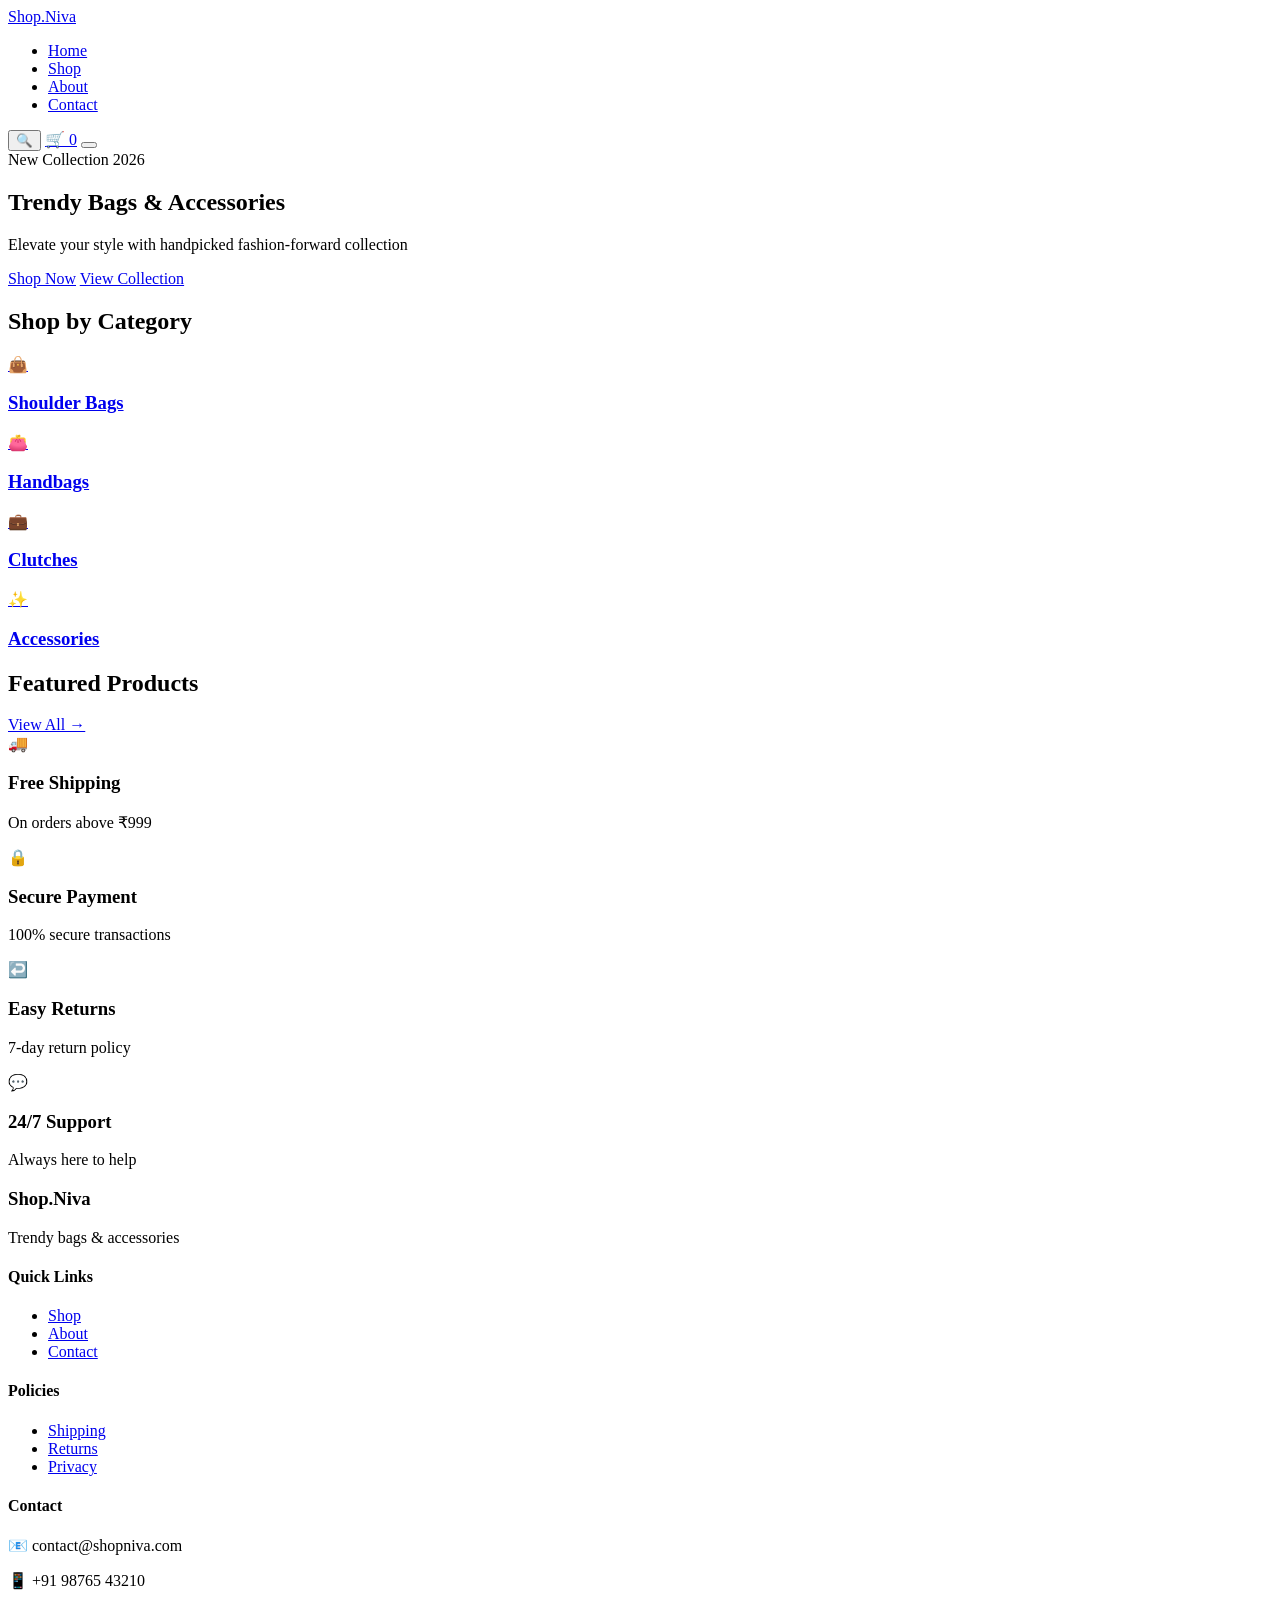
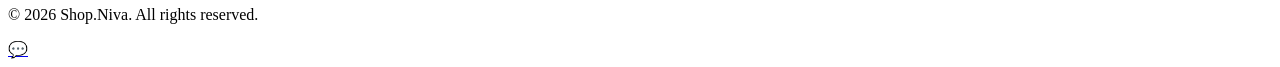
==== index.html @ 887675e9 "Add files via upload" ====
<!DOCTYPE html>
<html lang="en">
<head>
    <meta charset="UTF-8">
    <meta name="viewport" content="width=device-width, initial-scale=1.0">
    <title>Shop.Niva - Trendy Bags & Accessories</title>
    <link rel="stylesheet" href="css/style.css">
</head>
<body>
    <!-- Navigation -->
    <nav class="nav" id="navbar">
        <div class="container">
            <div class="nav-wrapper">
                <div class="nav-logo"><a href="index.html">Shop.Niva</a></div>
                <ul class="nav-menu" id="navMenu">
                    <li><a href="index.html" class="active">Home</a></li>
                    <li><a href="shop.html">Shop</a></li>
                    <li><a href="about.html">About</a></li>
                    <li><a href="contact.html">Contact</a></li>
                </ul>
                <div class="nav-actions">
                    <button class="nav-icon" id="searchBtn">🔍</button>
                    <a href="cart.html" class="nav-icon">🛒 <span class="cart-count" id="cartCount">0</span></a>
                    <button class="nav-toggle" id="navToggle">
                        <span></span><span></span><span></span>
                    </button>
                </div>
            </div>
        </div>
    </nav>

    <!-- Hero -->
    <section class="hero">
        <div class="container">
            <div class="hero-content">
                <div class="hero-text">
                    <span class="badge">New Collection 2026</span>
                    <h1>Trendy Bags & Accessories</h1>
                    <p>Elevate your style with handpicked fashion-forward collection</p>
                    <div class="hero-buttons">
                        <a href="shop.html" class="btn btn-primary">Shop Now</a>
                        <a href="#featured" class="btn btn-outline">View Collection</a>
                    </div>
                </div>
                <div class="hero-image"></div>
            </div>
        </div>
    </section>

    <!-- Categories -->
    <section class="section">
        <div class="container">
            <h2 class="section-title">Shop by Category</h2>
            <div class="categories-grid">
                <a href="shop.html?category=shoulder-bags" class="category-card">
                    <div class="category-icon">👜</div>
                    <h3>Shoulder Bags</h3>
                </a>
                <a href="shop.html?category=handbags" class="category-card">
                    <div class="category-icon">👛</div>
                    <h3>Handbags</h3>
                </a>
                <a href="shop.html?category=clutches" class="category-card">
                    <div class="category-icon">💼</div>
                    <h3>Clutches</h3>
                </a>
                <a href="shop.html?category=accessories" class="category-card">
                    <div class="category-icon">✨</div>
                    <h3>Accessories</h3>
                </a>
            </div>
        </div>
    </section>

    <!-- Featured Products -->
    <section class="section" id="featured">
        <div class="container">
            <div class="section-header">
                <h2 class="section-title">Featured Products</h2>
                <a href="shop.html" class="view-all">View All →</a>
            </div>
            <div class="products-grid" id="featuredProducts"></div>
        </div>
    </section>

    <!-- Features -->
    <section class="section features-section">
        <div class="container">
            <div class="features-grid">
                <div class="feature-card">
                    <div class="feature-icon">🚚</div>
                    <h3>Free Shipping</h3>
                    <p>On orders above ₹999</p>
                </div>
                <div class="feature-card">
                    <div class="feature-icon">🔒</div>
                    <h3>Secure Payment</h3>
                    <p>100% secure transactions</p>
                </div>
                <div class="feature-card">
                    <div class="feature-icon">↩️</div>
                    <h3>Easy Returns</h3>
                    <p>7-day return policy</p>
                </div>
                <div class="feature-card">
                    <div class="feature-icon">💬</div>
                    <h3>24/7 Support</h3>
                    <p>Always here to help</p>
                </div>
            </div>
        </div>
    </section>

    <!-- Footer -->
    <footer class="footer">
        <div class="container">
            <div class="footer-grid">
                <div class="footer-col">
                    <h3>Shop.Niva</h3>
                    <p>Trendy bags & accessories</p>
                </div>
                <div class="footer-col">
                    <h4>Quick Links</h4>
                    <ul>
                        <li><a href="shop.html">Shop</a></li>
                        <li><a href="about.html">About</a></li>
                        <li><a href="contact.html">Contact</a></li>
                    </ul>
                </div>
                <div class="footer-col">
                    <h4>Policies</h4>
                    <ul>
                        <li><a href="#">Shipping</a></li>
                        <li><a href="#">Returns</a></li>
                        <li><a href="#">Privacy</a></li>
                    </ul>
                </div>
                <div class="footer-col">
                    <h4>Contact</h4>
                    <p>📧 contact@shopniva.com</p>
                    <p>📱 +91 98765 43210</p>
                </div>
            </div>
            <div class="footer-bottom">
                <p>&copy; 2026 Shop.Niva. All rights reserved.</p>
            </div>
        </div>
    </footer>

    <!-- WhatsApp Float -->
    <a href="https://wa.me/919876543210" class="whatsapp-float" target="_blank">💬</a>

    <script src="js/main.js"></script>
</body>
</html>
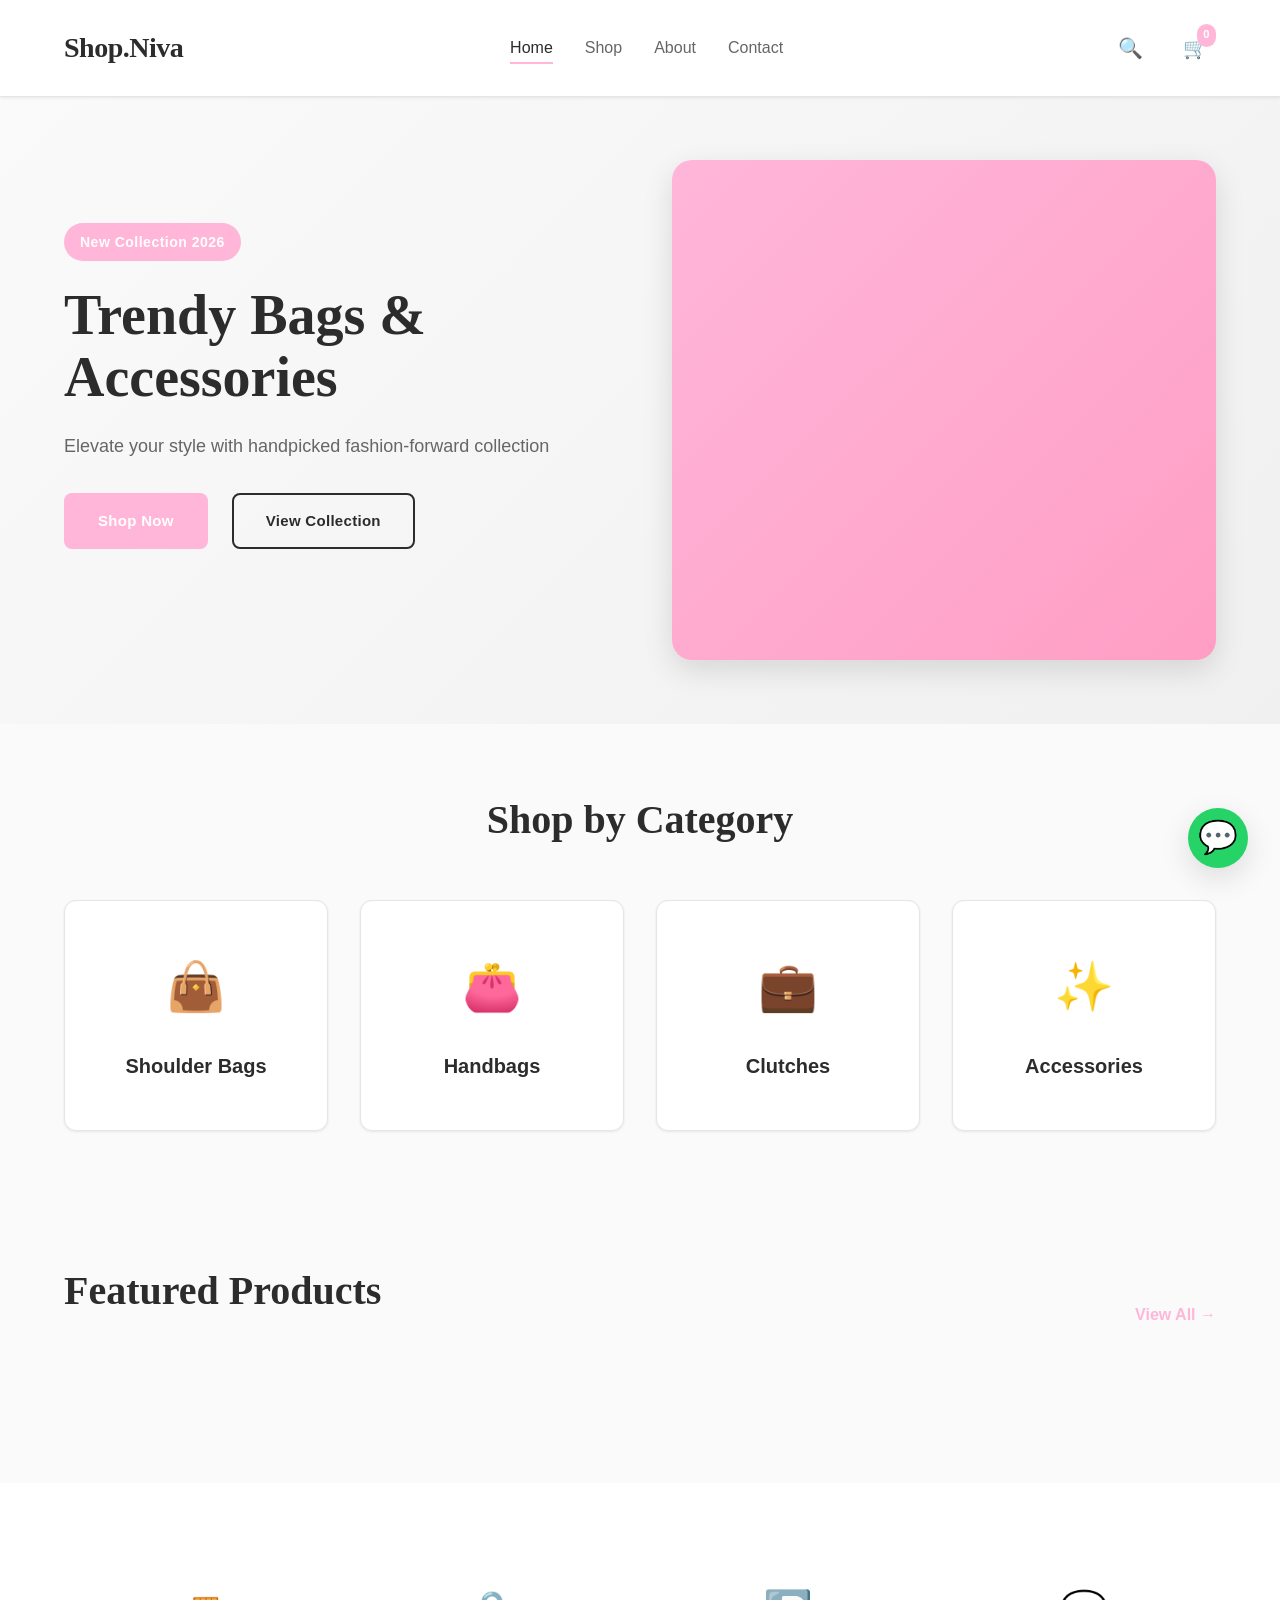
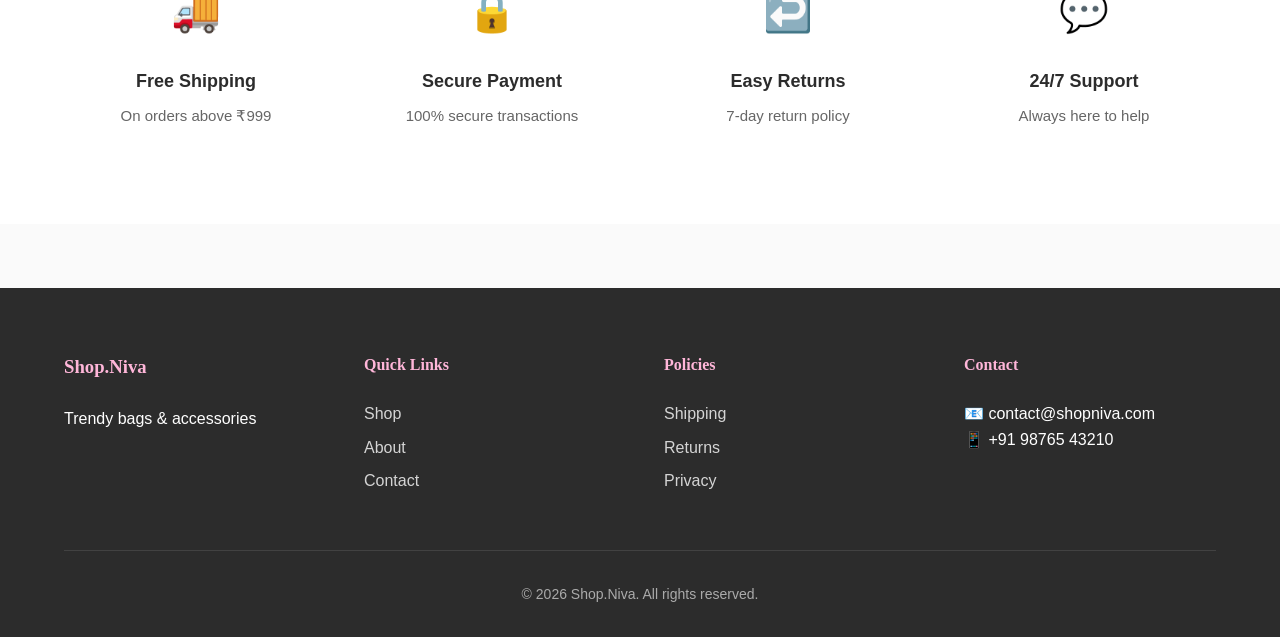
==== commit dd81efcf: "Update index.html" ====
--- a/index.html
+++ b/index.html
@@ -4,7 +4,7 @@
     <meta charset="UTF-8">
     <meta name="viewport" content="width=device-width, initial-scale=1.0">
     <title>Shop.Niva - Trendy Bags & Accessories</title>
-    <link rel="stylesheet" href="css/style.css">
+    <link rel="stylesheet" href="style.css">
 </head>
 <body>
     <!-- Navigation -->
--- a/style.css
+++ b/style.css
@@ -0,0 +1,708 @@
+/* Shop.Niva - Modern E-commerce CSS */
+/* Elegant, Fashion-Forward Aesthetic */
+
+@import url('https://fonts.googleapis.com/css2?family=Playfair+Display:wght@400;500;600;700&family=Inter:wght@300;400;500;600&display=swap');
+
+/* === CSS Variables === */
+:root {
+    /* Colors */
+    --primary: #2C2C2C;
+    --primary-light: #4A4A4A;
+    --accent: #FFB6D9;
+    --accent-hover: #FF9EC5;
+    --bg: #FAFAFA;
+    --white: #FFFFFF;
+    --text: #2C2C2C;
+    --text-light: #666666;
+    --border: #E5E5E5;
+    --success: #059669;
+    --error: #DC2626;
+    
+    /* Typography */
+    --font-display: 'Playfair Display', serif;
+    --font-body: 'Inter', sans-serif;
+    
+    /* Spacing */
+    --spacing-xs: 0.5rem;
+    --spacing-sm: 1rem;
+    --spacing-md: 1.5rem;
+    --spacing-lg: 2rem;
+    --spacing-xl: 3rem;
+    --spacing-2xl: 4rem;
+    
+    /* Shadows */
+    --shadow-sm: 0 1px 3px rgba(0,0,0,0.08);
+    --shadow-md: 0 4px 12px rgba(0,0,0,0.1);
+    --shadow-lg: 0 10px 30px rgba(0,0,0,0.12);
+    
+    /* Transitions */
+    --transition: all 0.3s cubic-bezier(0.4, 0, 0.2, 1);
+}
+
+/* === Reset & Base === */
+* {
+    margin: 0;
+    padding: 0;
+    box-sizing: border-box;
+}
+
+html {
+    font-size: 16px;
+    scroll-behavior: smooth;
+}
+
+body {
+    font-family: var(--font-body);
+    color: var(--text);
+    background: var(--bg);
+    line-height: 1.6;
+    -webkit-font-smoothing: antialiased;
+}
+
+img {
+    max-width: 100%;
+    height: auto;
+    display: block;
+}
+
+a {
+    text-decoration: none;
+    color: inherit;
+}
+
+button {
+    font-family: inherit;
+    cursor: pointer;
+    border: none;
+    background: none;
+}
+
+/* === Container === */
+.container {
+    max-width: 1200px;
+    margin: 0 auto;
+    padding: 0 var(--spacing-md);
+}
+
+/* === Navigation === */
+.nav {
+    background: var(--white);
+    border-bottom: 1px solid var(--border);
+    position: sticky;
+    top: 0;
+    z-index: 1000;
+    box-shadow: var(--shadow-sm);
+}
+
+.nav-wrapper {
+    display: flex;
+    justify-content: space-between;
+    align-items: center;
+    padding: var(--spacing-md) 0;
+    gap: var(--spacing-lg);
+}
+
+.nav-logo a {
+    font-family: var(--font-display);
+    font-size: 1.75rem;
+    font-weight: 700;
+    color: var(--primary);
+    letter-spacing: -0.5px;
+}
+
+.nav-menu {
+    display: flex;
+    gap: var(--spacing-lg);
+    list-style: none;
+}
+
+.nav-menu a {
+    font-weight: 500;
+    color: var(--text-light);
+    transition: var(--transition);
+    position: relative;
+    padding: 0.5rem 0;
+}
+
+.nav-menu a:hover,
+.nav-menu a.active {
+    color: var(--primary);
+}
+
+.nav-menu a.active::after {
+    content: '';
+    position: absolute;
+    bottom: 0;
+    left: 0;
+    width: 100%;
+    height: 2px;
+    background: var(--accent);
+}
+
+.nav-actions {
+    display: flex;
+    align-items: center;
+    gap: var(--spacing-md);
+}
+
+.nav-icon {
+    font-size: 1.25rem;
+    color: var(--text);
+    background: none;
+    padding: 0.5rem;
+    border-radius: 50%;
+    transition: var(--transition);
+    position: relative;
+}
+
+.nav-icon:hover {
+    background: var(--bg);
+}
+
+.cart-count {
+    position: absolute;
+    top: 0;
+    right: 0;
+    background: var(--accent);
+    color: var(--white);
+    font-size: 0.7rem;
+    padding: 0.15rem 0.4rem;
+    border-radius: 10px;
+    font-weight: 600;
+}
+
+.nav-toggle {
+    display: none;
+    flex-direction: column;
+    gap: 4px;
+}
+
+.nav-toggle span {
+    width: 24px;
+    height: 2px;
+    background: var(--text);
+    transition: var(--transition);
+}
+
+/* === Hero Section === */
+.hero {
+    background: linear-gradient(135deg, #FAFAFA 0%, #F0F0F0 100%);
+    padding: var(--spacing-2xl) 0;
+    margin-top: -1px;
+}
+
+.hero-content {
+    display: grid;
+    grid-template-columns: 1fr 1fr;
+    gap: var(--spacing-2xl);
+    align-items: center;
+    min-height: 500px;
+}
+
+.hero-text {
+    animation: fadeInUp 0.8s ease-out;
+}
+
+.badge {
+    display: inline-block;
+    background: var(--accent);
+    color: var(--white);
+    padding: 0.5rem 1rem;
+    border-radius: 20px;
+    font-size: 0.875rem;
+    font-weight: 600;
+    margin-bottom: var(--spacing-md);
+    letter-spacing: 0.5px;
+}
+
+.hero-text h1 {
+    font-family: var(--font-display);
+    font-size: 3.5rem;
+    font-weight: 700;
+    line-height: 1.1;
+    margin-bottom: var(--spacing-md);
+    color: var(--primary);
+}
+
+.hero-text p {
+    font-size: 1.125rem;
+    color: var(--text-light);
+    margin-bottom: var(--spacing-lg);
+    max-width: 500px;
+}
+
+.hero-buttons {
+    display: flex;
+    gap: var(--spacing-md);
+    margin-bottom: var(--spacing-xl);
+}
+
+.hero-image {
+    background: linear-gradient(135deg, var(--accent) 0%, var(--accent-hover) 100%);
+    border-radius: 20px;
+    height: 500px;
+    position: relative;
+    overflow: hidden;
+    box-shadow: var(--shadow-lg);
+    animation: fadeIn 1s ease-out 0.3s both;
+}
+
+.hero-image-bg {
+    width: 100%;
+    height: 100%;
+    background-image: url('data:image/svg+xml,<svg width="100" height="100" xmlns="http://www.w3.org/2000/svg"><rect fill="rgba(255,255,255,0.1)" width="50" height="50"/><rect fill="rgba(255,255,255,0.05)" x="50" width="50" height="50"/><rect fill="rgba(255,255,255,0.05)" y="50" width="50" height="50"/><rect fill="rgba(255,255,255,0.1)" x="50" y="50" width="50" height="50"/></svg>');
+    background-size: 100px 100px;
+}
+
+/* === Buttons === */
+.btn {
+    display: inline-flex;
+    align-items: center;
+    justify-content: center;
+    padding: 0.875rem 2rem;
+    border-radius: 8px;
+    font-weight: 600;
+    font-size: 0.9375rem;
+    transition: var(--transition);
+    border: 2px solid transparent;
+    letter-spacing: 0.3px;
+}
+
+.btn-primary {
+    background: var(--accent);
+    color: var(--white);
+}
+
+.btn-primary:hover {
+    background: var(--accent-hover);
+    transform: translateY(-2px);
+    box-shadow: var(--shadow-md);
+}
+
+.btn-outline {
+    background: transparent;
+    color: var(--primary);
+    border-color: var(--primary);
+}
+
+.btn-outline:hover {
+    background: var(--primary);
+    color: var(--white);
+}
+
+.btn-block {
+    width: 100%;
+}
+
+/* === Sections === */
+.section {
+    padding: var(--spacing-2xl) 0;
+}
+
+.section-title {
+    font-family: var(--font-display);
+    font-size: 2.5rem;
+    font-weight: 700;
+    text-align: center;
+    margin-bottom: var(--spacing-xl);
+    color: var(--primary);
+}
+
+.section-header {
+    display: flex;
+    justify-content: space-between;
+    align-items: center;
+    margin-bottom: var(--spacing-xl);
+}
+
+.view-all {
+    color: var(--accent);
+    font-weight: 600;
+    transition: var(--transition);
+}
+
+.view-all:hover {
+    text-decoration: underline;
+}
+
+/* === Categories Grid === */
+.categories-grid {
+    display: grid;
+    grid-template-columns: repeat(auto-fit, minmax(250px, 1fr));
+    gap: var(--spacing-lg);
+    margin-top: var(--spacing-xl);
+}
+
+.category-card {
+    background: var(--white);
+    border-radius: 12px;
+    padding: var(--spacing-xl);
+    text-align: center;
+    transition: var(--transition);
+    box-shadow: var(--shadow-sm);
+    border: 1px solid var(--border);
+}
+
+.category-card:hover {
+    transform: translateY(-8px);
+    box-shadow: var(--shadow-lg);
+}
+
+.category-icon {
+    font-size: 3rem;
+    margin-bottom: var(--spacing-md);
+}
+
+.category-card h3 {
+    font-size: 1.25rem;
+    font-weight: 600;
+    color: var(--primary);
+}
+
+/* === Products Grid === */
+.products-grid {
+    display: grid;
+    grid-template-columns: repeat(auto-fill, minmax(280px, 1fr));
+    gap: var(--spacing-lg);
+}
+
+.product-card {
+    background: var(--white);
+    border-radius: 12px;
+    overflow: hidden;
+    transition: var(--transition);
+    box-shadow: var(--shadow-sm);
+    border: 1px solid var(--border);
+    cursor: pointer;
+}
+
+.product-card:hover {
+    transform: translateY(-8px);
+    box-shadow: var(--shadow-lg);
+}
+
+.product-image {
+    width: 100%;
+    height: 300px;
+    background: var(--bg);
+    position: relative;
+    overflow: hidden;
+}
+
+.product-badge {
+    position: absolute;
+    top: var(--spacing-sm);
+    right: var(--spacing-sm);
+    background: var(--accent);
+    color: var(--white);
+    padding: 0.35rem 0.75rem;
+    border-radius: 20px;
+    font-size: 0.75rem;
+    font-weight: 600;
+}
+
+.product-info {
+    padding: var(--spacing-md);
+}
+
+.product-name {
+    font-size: 1.125rem;
+    font-weight: 600;
+    margin-bottom: 0.5rem;
+    color: var(--primary);
+}
+
+.product-category {
+    font-size: 0.875rem;
+    color: var(--text-light);
+    margin-bottom: 0.75rem;
+}
+
+.product-price-row {
+    display: flex;
+    align-items: center;
+    gap: 0.75rem;
+    margin-bottom: var(--spacing-md);
+}
+
+.product-price {
+    font-size: 1.5rem;
+    font-weight: 700;
+    color: var(--primary);
+}
+
+.product-original-price {
+    font-size: 1rem;
+    color: var(--text-light);
+    text-decoration: line-through;
+}
+
+.product-rating {
+    display: flex;
+    align-items: center;
+    gap: 0.5rem;
+    font-size: 0.875rem;
+    color: var(--accent);
+    margin-bottom: var(--spacing-sm);
+}
+
+.product-actions {
+    display: flex;
+    gap: 0.5rem;
+}
+
+.product-actions .btn {
+    flex: 1;
+    padding: 0.75rem;
+    font-size: 0.875rem;
+}
+
+/* === Features Grid === */
+.features-section {
+    background: var(--white);
+}
+
+.features-grid {
+    display: grid;
+    grid-template-columns: repeat(auto-fit, minmax(250px, 1fr));
+    gap: var(--spacing-lg);
+}
+
+.feature-card {
+    text-align: center;
+    padding: var(--spacing-lg);
+}
+
+.feature-icon {
+    font-size: 2.5rem;
+    margin-bottom: var(--spacing-md);
+}
+
+.feature-card h3 {
+    font-size: 1.125rem;
+    font-weight: 600;
+    margin-bottom: 0.5rem;
+    color: var(--primary);
+}
+
+.feature-card p {
+    color: var(--text-light);
+    font-size: 0.9375rem;
+}
+
+/* === Footer === */
+.footer {
+    background: var(--primary);
+    color: var(--white);
+    padding: var(--spacing-2xl) 0 var(--spacing-lg);
+    margin-top: var(--spacing-2xl);
+}
+
+.footer-grid {
+    display: grid;
+    grid-template-columns: repeat(auto-fit, minmax(200px, 1fr));
+    gap: var(--spacing-xl);
+    margin-bottom: var(--spacing-xl);
+}
+
+.footer-col h3,
+.footer-col h4 {
+    margin-bottom: var(--spacing-md);
+    font-family: var(--font-display);
+    color: var(--accent);
+}
+
+.footer-col ul {
+    list-style: none;
+}
+
+.footer-col li {
+    margin-bottom: 0.5rem;
+}
+
+.footer-col a {
+    color: rgba(255,255,255,0.8);
+    transition: var(--transition);
+}
+
+.footer-col a:hover {
+    color: var(--white);
+}
+
+.footer-bottom {
+    text-align: center;
+    padding-top: var(--spacing-lg);
+    border-top: 1px solid rgba(255,255,255,0.1);
+    color: rgba(255,255,255,0.6);
+    font-size: 0.875rem;
+}
+
+/* === WhatsApp Float === */
+.whatsapp-float {
+    position: fixed;
+    bottom: 2rem;
+    right: 2rem;
+    width: 60px;
+    height: 60px;
+    background: #25D366;
+    color: var(--white);
+    border-radius: 50%;
+    display: flex;
+    align-items: center;
+    justify-content: center;
+    font-size: 2rem;
+    box-shadow: var(--shadow-lg);
+    z-index: 999;
+    transition: var(--transition);
+    animation: pulse 2s infinite;
+}
+
+.whatsapp-float:hover {
+    transform: scale(1.1);
+}
+
+/* === Animations === */
+@keyframes fadeIn {
+    from {
+        opacity: 0;
+    }
+    to {
+        opacity: 1;
+    }
+}
+
+@keyframes fadeInUp {
+    from {
+        opacity: 0;
+        transform: translateY(30px);
+    }
+    to {
+        opacity: 1;
+        transform: translateY(0);
+    }
+}
+
+@keyframes pulse {
+    0%, 100% {
+        box-shadow: 0 0 0 0 rgba(37, 211, 102, 0.7);
+    }
+    50% {
+        box-shadow: 0 0 0 15px rgba(37, 211, 102, 0);
+    }
+}
+
+/* === Mobile Responsive === */
+@media (max-width: 768px) {
+    :root {
+        font-size: 14px;
+    }
+    
+    .nav-menu {
+        position: fixed;
+        top: 70px;
+        left: -100%;
+        width: 100%;
+        height: calc(100vh - 70px);
+        background: var(--white);
+        flex-direction: column;
+        padding: var(--spacing-lg);
+        box-shadow: var(--shadow-lg);
+        transition: var(--transition);
+    }
+    
+    .nav-menu.active {
+        left: 0;
+    }
+    
+    .nav-toggle {
+        display: flex;
+    }
+    
+    .nav-toggle.active span:nth-child(1) {
+        transform: rotate(45deg) translate(5px, 5px);
+    }
+    
+    .nav-toggle.active span:nth-child(2) {
+        opacity: 0;
+    }
+    
+    .nav-toggle.active span:nth-child(3) {
+        transform: rotate(-45deg) translate(7px, -6px);
+    }
+    
+    .hero-content {
+        grid-template-columns: 1fr;
+        text-align: center;
+    }
+    
+    .hero-text h1 {
+        font-size: 2.5rem;
+    }
+    
+    .hero-buttons {
+        justify-content: center;
+    }
+    
+    .hero-image {
+        height: 300px;
+    }
+    
+    .products-grid {
+        grid-template-columns: repeat(auto-fill, minmax(150px, 1fr));
+        gap: var(--spacing-md);
+    }
+    
+    .product-image {
+        height: 200px;
+    }
+    
+    .categories-grid {
+        grid-template-columns: repeat(2, 1fr);
+    }
+    
+    .whatsapp-float {
+        width: 50px;
+        height: 50px;
+        font-size: 1.5rem;
+        bottom: 1rem;
+        right: 1rem;
+    }
+}
+
+/* === Page-Specific Styles === */
+.page-section {
+    padding: var(--spacing-2xl) 0;
+    min-height: 60vh;
+}
+
+.page-section h1 {
+    font-family: var(--font-display);
+    font-size: 3rem;
+    margin-bottom: var(--spacing-xl);
+    text-align: center;
+}
+
+/* Form Styles */
+input, textarea, select {
+    width: 100%;
+    padding: 0.875rem 1rem;
+    border: 1px solid var(--border);
+    border-radius: 8px;
+    margin-bottom: var(--spacing-md);
+    font-family: inherit;
+    font-size: 1rem;
+    transition: var(--transition);
+}
+
+input:focus, textarea:focus, select:focus {
+    outline: none;
+    border-color: var(--accent);
+    box-shadow: 0 0 0 3px rgba(212, 175, 55, 0.1);
+}
+
+label {
+    display: block;
+    margin-bottom: 0.5rem;
+    font-weight: 500;
+    color: var(--text);
+}
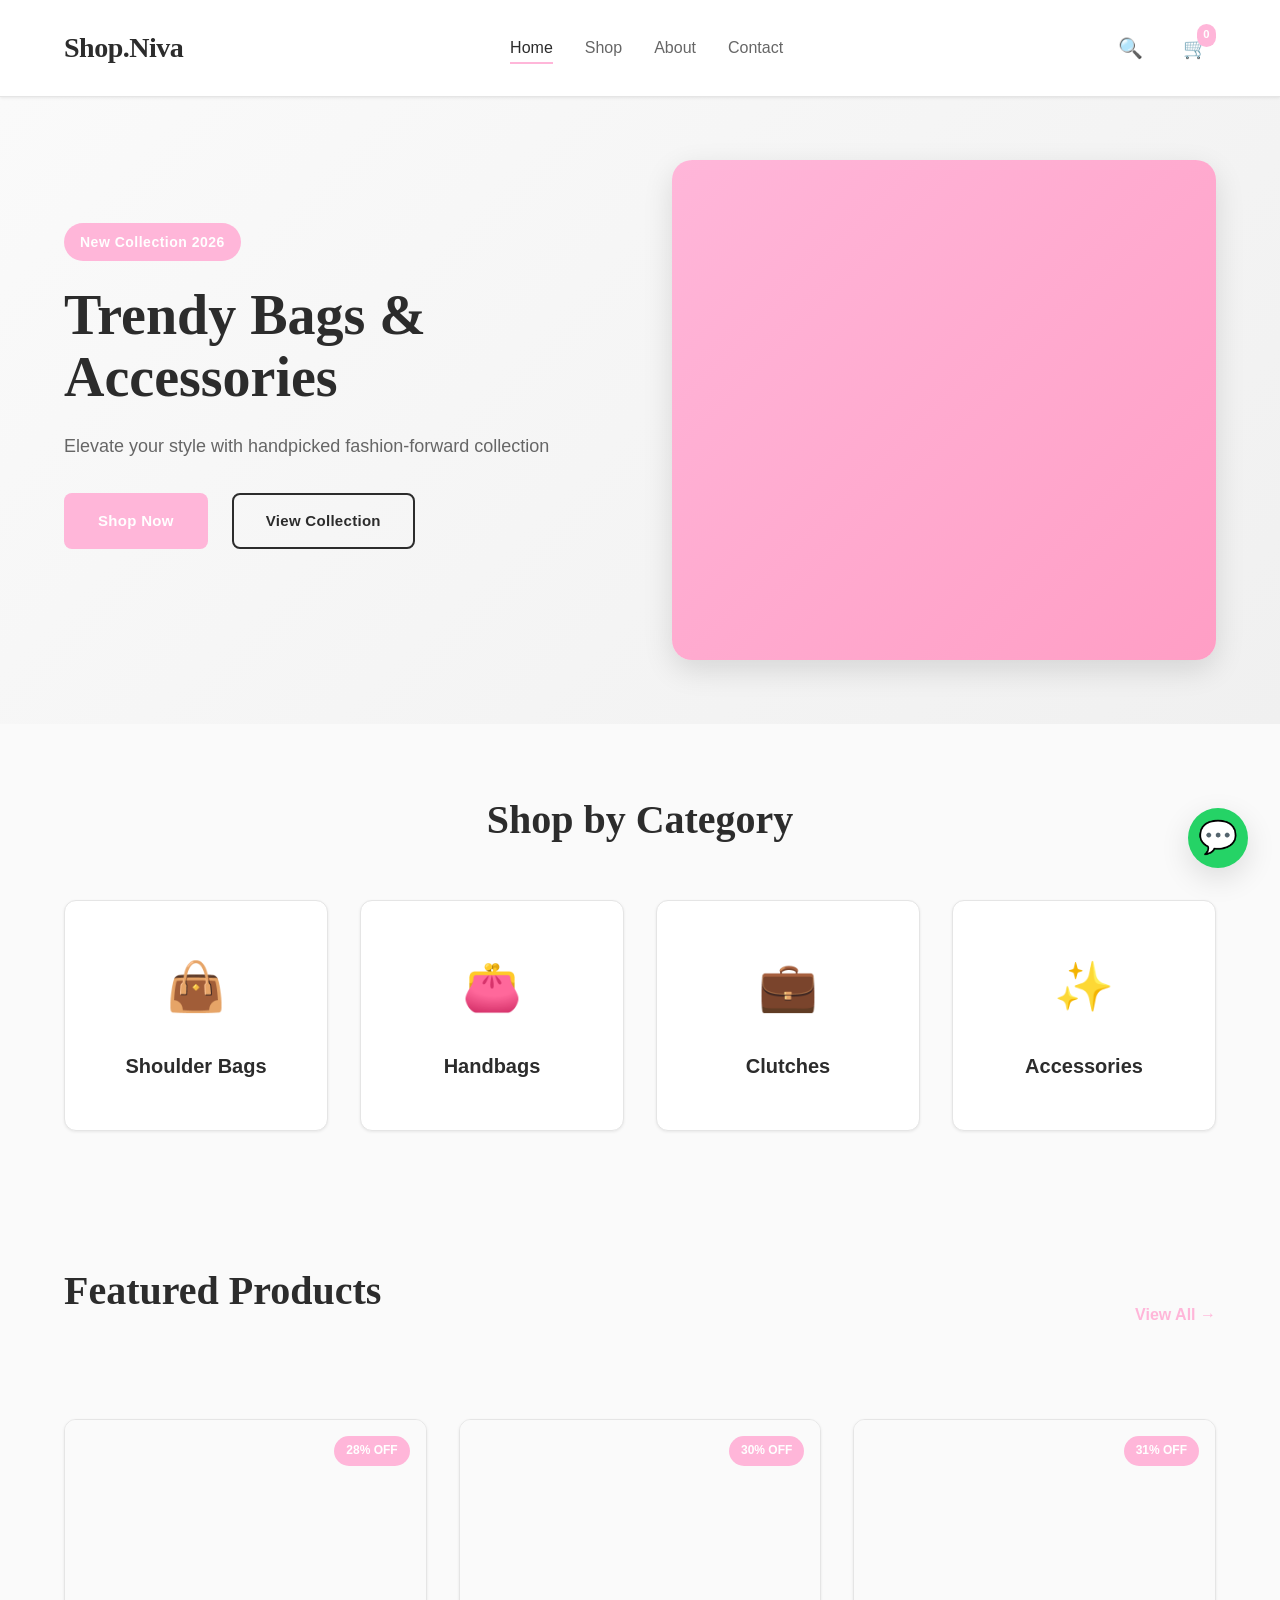
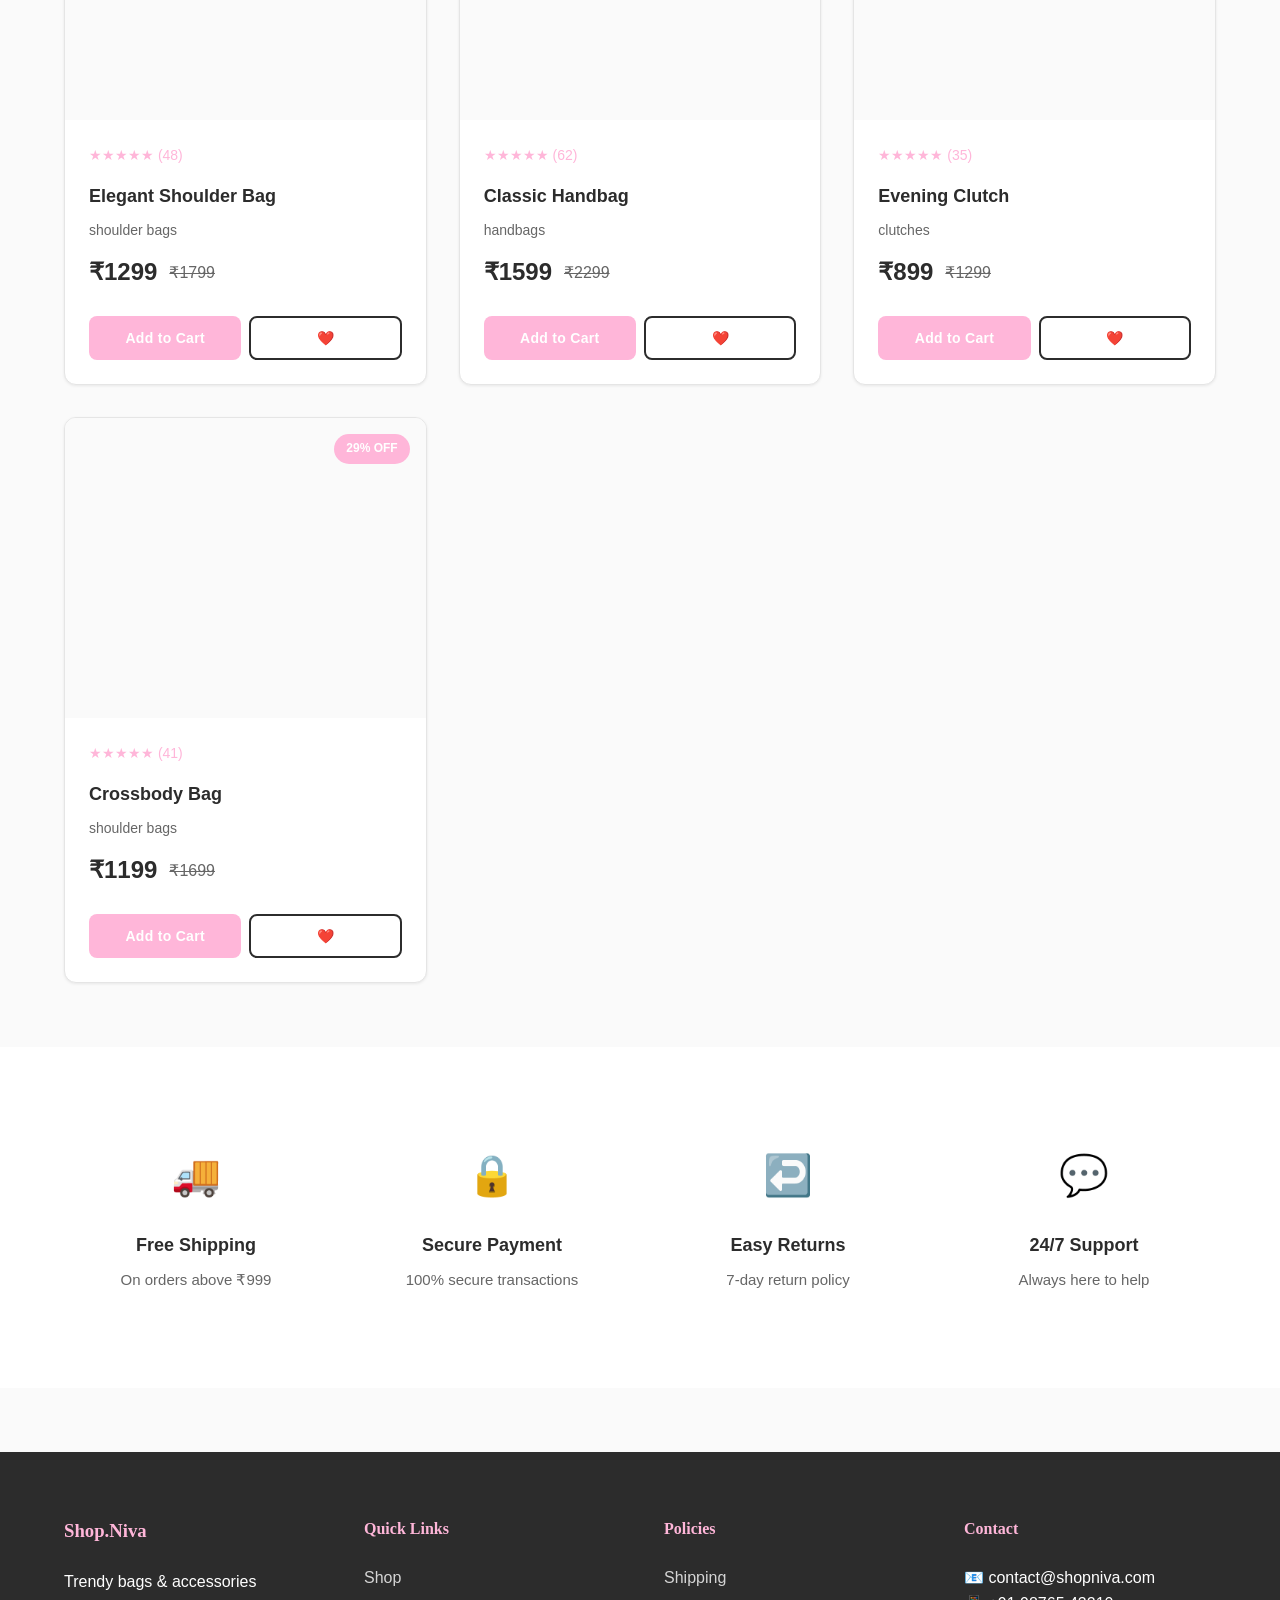
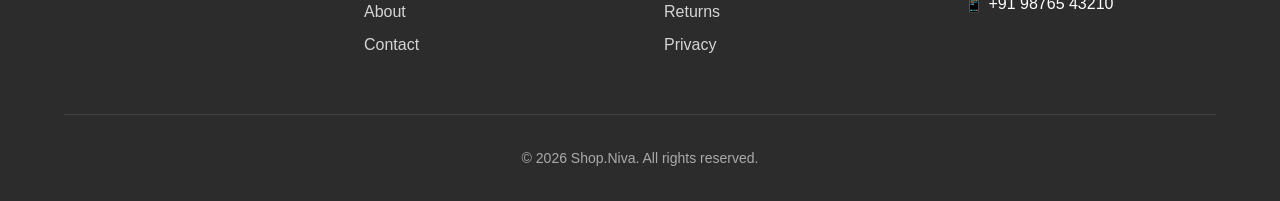
==== commit d91f3541: "Update index.html" ====
--- a/index.html
+++ b/index.html
@@ -150,6 +150,6 @@
     <!-- WhatsApp Float -->
     <a href="https://wa.me/919876543210" class="whatsapp-float" target="_blank">💬</a>
 
-    <script src="js/main.js"></script>
+    <script src="main.js"></script>
 </body>
 </html>
